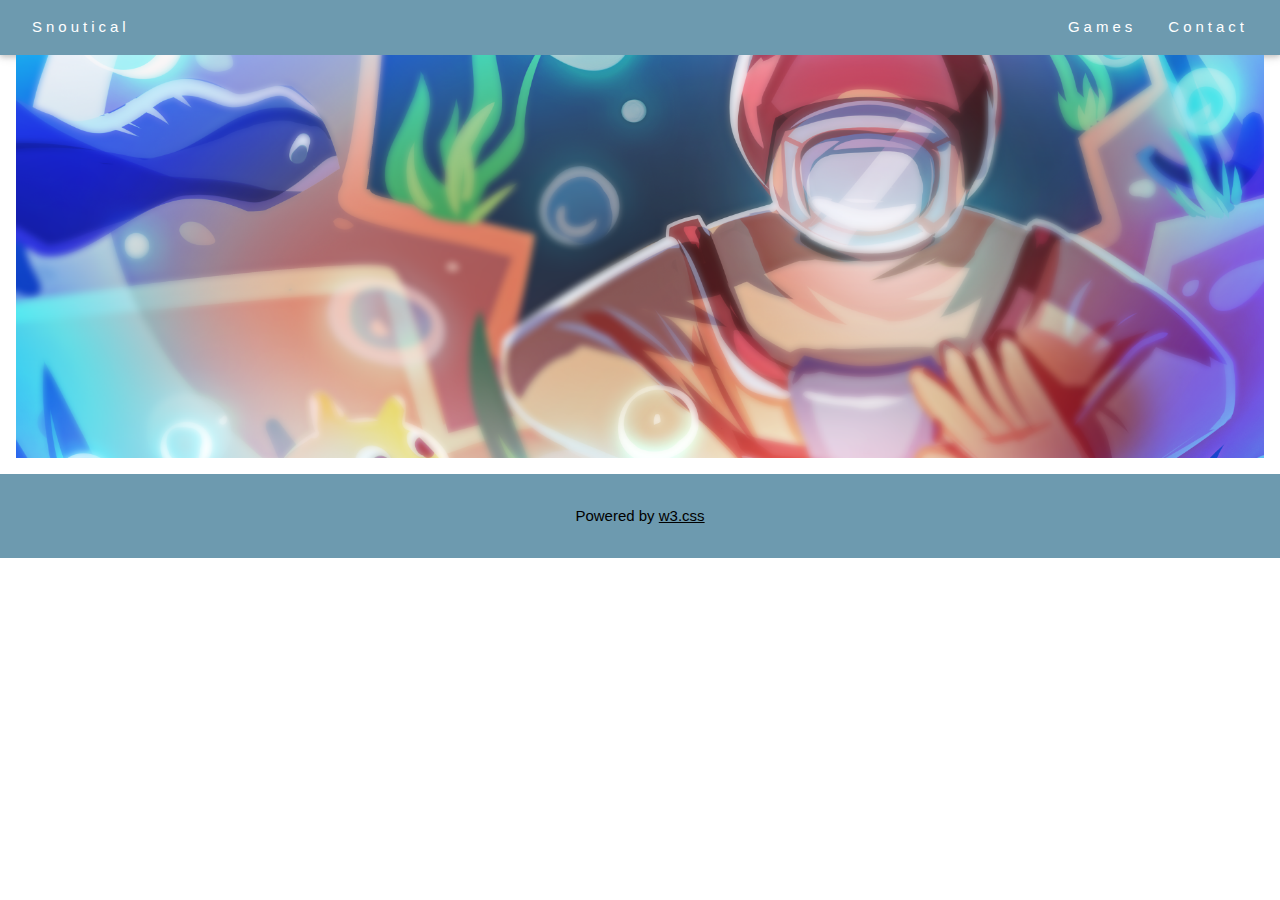
==== dont_drown/index.html @ d11ff859 "initial landing page" ====
<!DOCTYPE html>
<html>

<head>
    <title>Snoutical</title>
    <meta charset="UTF-8">
    <meta name="viewport" content="width=device-width, initial-scale=1">
    <link rel="stylesheet" href="https://www.w3schools.com/w3css/4/w3.css">
    <link rel="stylesheet" href="https://www.w3schools.com/lib/w3-theme-black.css">
    <link rel="stylesheet" href="https://cdnjs.cloudflare.com/ajax/libs/font-awesome/4.3.0/css/font-awesome.min.css">
    <link rel="stylesheet" href="../styles/custom.css">
</head>

<body>


    <!-- Navbar (sit on top) this currently hides the logo unless we add padding so maybe remove it and just do the non floating thing or make it transparent -->
    <div class="w3-bar dont-drown-blue w3-wide w3-padding w3-card w3-text-white">
        <a href="../index.html#home" class="w3-bar-item w3-button">Snoutical</a>
        <!-- Float links to the right. Hide them on small screens -->
        <div class="w3-right w3-hide-small">
            <a href="../index.html#games" class="w3-bar-item w3-button">Games</a>
            <a href="../index.html#contact" class="w3-bar-item w3-button">Contact</a>
        </div>
    </div>

    <!-- Header -->
    <div class="w3-container" style="width:100%" id="home">
        <div class="w3-center">
            <img class="w3-image" src="./images/Library_Hero.png" alt="Don't Drown">
        </div>
    </div>

    <!-- Page content -->
    <div class="w3-content w3-padding" style="max-width:1564px">
        <!-- TODO turn this into a like presskit thing -->
        <!-- End page content -->
    </div>


    <!-- Footer -->
    <footer class="w3-center w3-padding-16 dont-drown-blue">
        <p>Powered by <a href="https://www.w3schools.com/w3css/default.asp" title="W3.CSS" target="_blank"
                class="w3-hover-text-white">w3.css</a></p>
    </footer>
</body>

</html>
---- styles/custom.css ----
.dont-drown-blue {
    background-color: #6d9aaf;
}
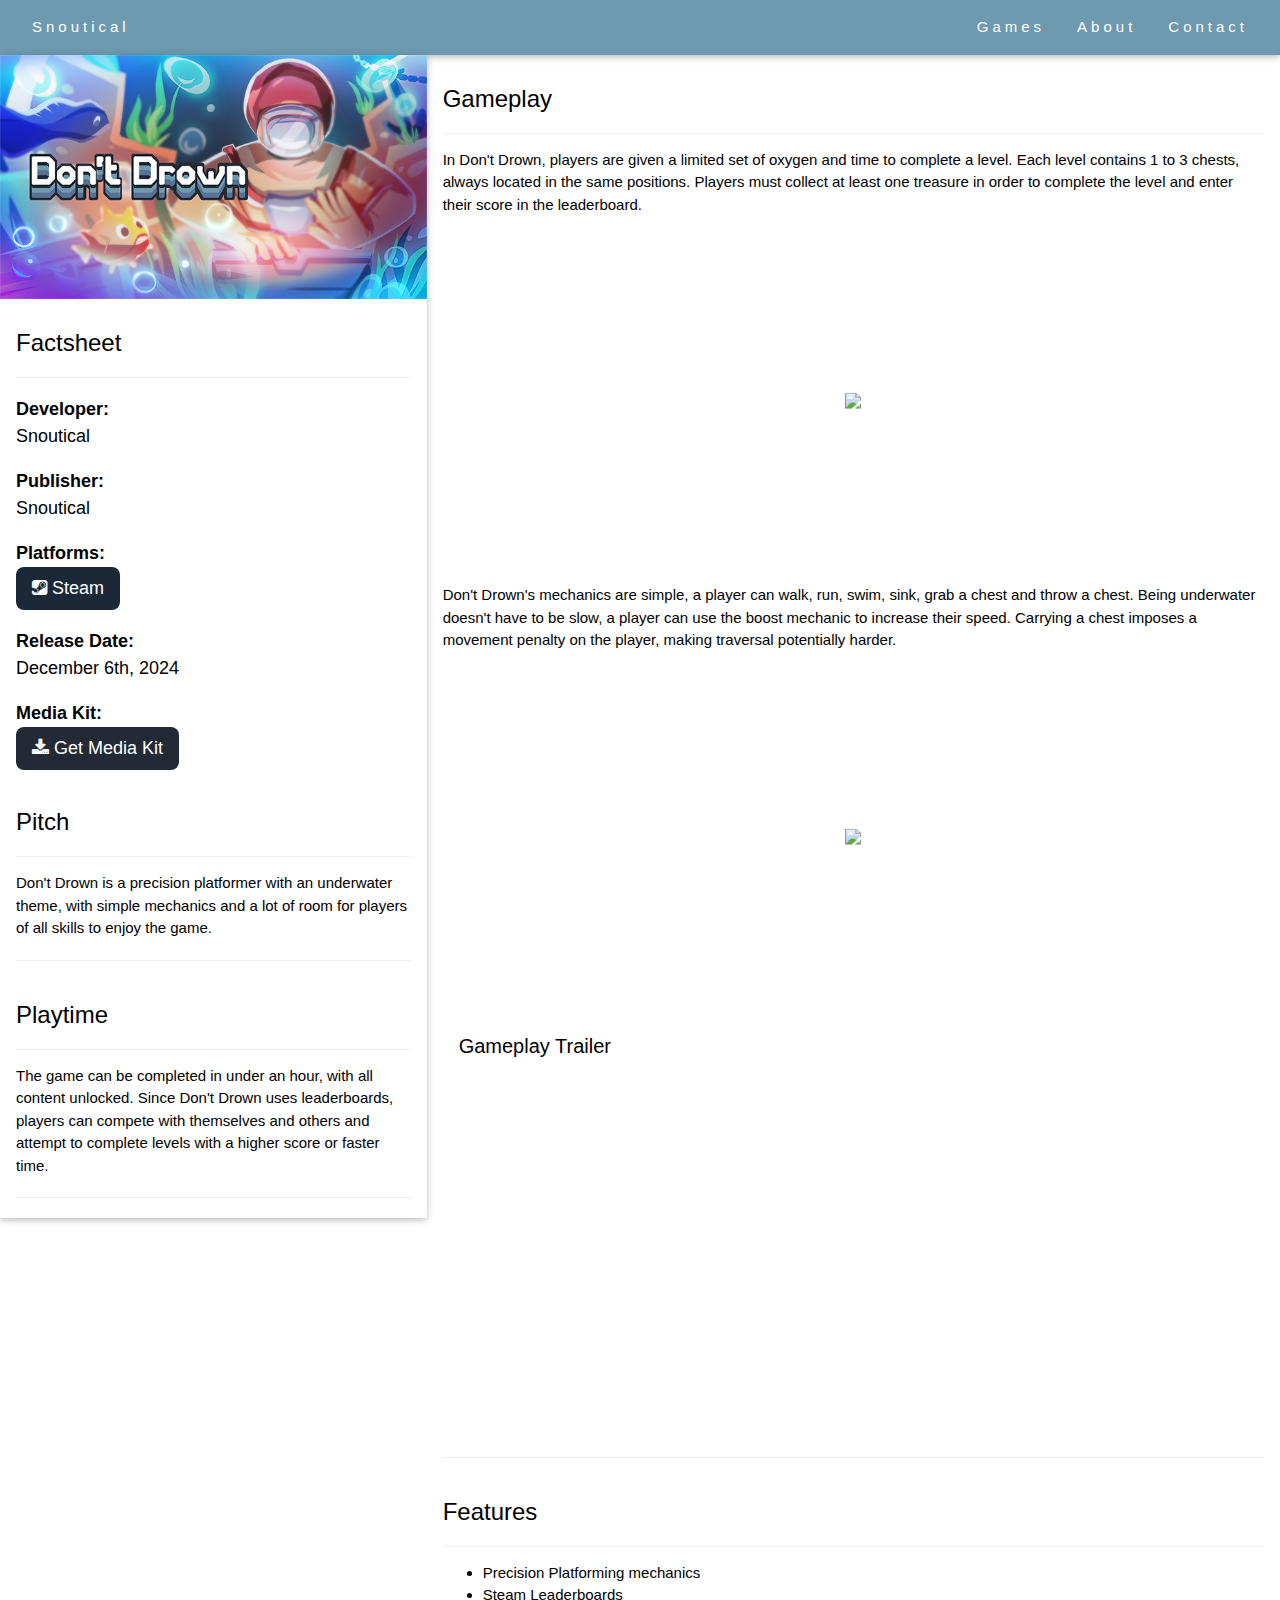
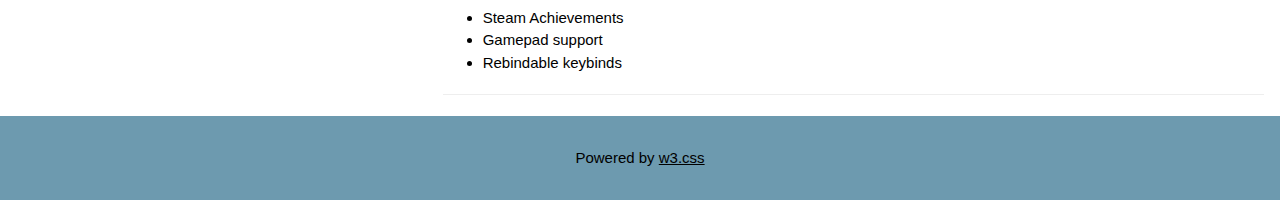
==== commit 399a56aa: "add don't drown page" ====
--- a/dont_drown/index.html
+++ b/dont_drown/index.html
@@ -7,7 +7,7 @@
     <meta name="viewport" content="width=device-width, initial-scale=1">
     <link rel="stylesheet" href="https://www.w3schools.com/w3css/4/w3.css">
     <link rel="stylesheet" href="https://www.w3schools.com/lib/w3-theme-black.css">
-    <link rel="stylesheet" href="https://cdnjs.cloudflare.com/ajax/libs/font-awesome/4.3.0/css/font-awesome.min.css">
+    <link rel="stylesheet" href="https://cdnjs.cloudflare.com/ajax/libs/font-awesome/4.7.0/css/font-awesome.min.css">
     <link rel="stylesheet" href="../styles/custom.css">
 </head>
 
@@ -20,23 +20,136 @@
         <!-- Float links to the right. Hide them on small screens -->
         <div class="w3-right w3-hide-small">
             <a href="../index.html#games" class="w3-bar-item w3-button">Games</a>
-            <a href="../index.html#contact" class="w3-bar-item w3-button">Contact</a>
+            <a href="../index.html#about" class="w3-bar-item w3-button">About</a>
+            <a href="https://aemail.com/0VqG" class="w3-bar-item w3-button">Contact</a>
         </div>
     </div>
 
-    <!-- Header -->
-    <div class="w3-container" style="width:100%" id="home">
-        <div class="w3-center">
-            <img class="w3-image" src="./images/Library_Hero.png" alt="Don't Drown">
+    <!-- page content -->
+    <!-- columnar section -->
+
+    <div class="w3-row">
+        <!-- Left side -->
+        <div class="w3-third w3-white w3-card">
+            <div class="w3-display-container">
+                <img src="./images/Store_Capsule_Main.png" style="width:100%" alt="LibraryCapsule">
+            </div>
+
+            <!-- Facts Part -->
+            <div class="w3-container">
+                <!-- fact section -->
+                <div>
+                    <h3 class="w3-border-bottom w3-border-light-grey w3-padding-16">Factsheet</h3>
+
+                    <p class="w3-large">
+                        <b>Developer:</b>
+                        <br>
+                        <span>Snoutical</span>
+                    </p>
+
+                    <p class="w3-large">
+                        <b>Publisher:</b>
+                        <br>
+                        <span>Snoutical</span>
+                    </p>
+
+                    <p class="w3-large">
+                        <b>Platforms:</b>
+                        <br>
+                        <a class="link-button-visited" href="https://store.steampowered.com/app/2398370/Dont_Drown/?utm_source=snoutical">
+                            <button class="w3-button w3-round-large steam-indigo w3-text-white">
+                                <i class="w3-large fa fa-steam-square"></i> Steam
+                            </button>
+                        </a>
+                    </p>
+
+                    <p class="w3-large">
+                        <b>Release Date:</b>
+                        <br>
+                        <span>December 6th, 2024</span>
+                    </p>
+
+                    <p class="w3-large">
+                        <b>Media Kit:</b>
+                        <br>
+                        <a class="link-button-visited" href="./mediakit/dont_drown_media_kit.zip" download>
+                            <button class="w3-button w3-round-large dont-drown-black w3-text-white">
+                                <i class="w3-large fa fa-download"></i> Get Media Kit
+                            </button>
+                        </a>
+                    </p>
+
+                    <div>
+                        <h3 class="w3-border-bottom w3-border-light-grey w3-padding-16">Pitch</h3>
+                        <p>Don't Drown is a precision platformer with an underwater theme, with simple mechanics and
+                            a lot of room for players of all skills to enjoy the game.</p>
+                        <hr>
+                    </div>
+
+                    <div>
+                        <h3 class="w3-border-bottom w3-border-light-grey w3-padding-16">Playtime</h3>
+                        <p>The game can be completed in under an hour, with all content unlocked. Since Don't Drown
+                            uses leaderboards, players can compete with themselves and others and attempt to
+                            complete levels with a higher score or faster time.</p>
+                        <hr>
+                    </div>
+                </div>
+            </div>
+
+            <!-- End Left Column -->
+        </div>
+
+        <!-- Right side -->
+        <div class="w3-twothird w3-container">
+            <div class="">
+                <h3 class="w3-border-bottom w3-border-light-grey w3-padding-16">Gameplay</h3>
+                <p>In Don't Drown, players are given a limited set of oxygen and time to complete a level. Each level
+                    contains 1 to 3 chests, always located in the same positions.
+                    Players must collect at least one treasure in order to complete the level and enter their score in
+                    the leaderboard.
+                </p>
+                <!-- pad container a bit -->
+                <div class="w3-display-container" style="height:338px;">
+                    <div class="w3-display-middle"><img src="./gifs/chest_gravity.gif"></img></div>
+                </div>
+                <p>
+                    Don't Drown's mechanics are simple, a player can walk, run, swim, sink, grab a chest and throw a
+                    chest. Being underwater doesn't have to be slow, a player can use the boost mechanic to increase
+                    their
+                    speed.
+                    Carrying a chest imposes a movement penalty on the player, making traversal potentially harder.
+                </p>
+                <div class="w3-display-container" style="height:338px;">
+                    <div class="w3-display-middle"><img src="./gifs/avoid_morrays.gif"></img></div>
+                </div>
+                <div class="w3-container">
+                    <h4 class="w3-padding-16">Gameplay Trailer</h3>
+                        <div class="w3-display-container" style="height:350px;">
+                            <div class="w3-display-middle">
+                                <iframe width="560" height="315"
+                                    src="https://www.youtube.com/embed/isk_L1QvSFI?si=_Ar3vrkEmR3wquTR"
+                                    title="YouTube video player" frameborder="0"
+                                    allow="accelerometer; autoplay; clipboard-write; encrypted-media; gyroscope; picture-in-picture; web-share"
+                                    referrerpolicy="strict-origin-when-cross-origin" allowfullscreen></iframe>
+                            </div>
+                        </div>
+                </div>
+                <hr>
+            </div>
+
+            <div class="">
+                <h3 class="w3-border-bottom w3-border-light-grey w3-padding-16">Features</h3>
+                <ul>
+                    <li>Precision Platforming mechanics</li>
+                    <li>Steam Leaderboards</li>
+                    <li>Steam Achievements</li>
+                    <li>Gamepad support</li>
+                    <li>Rebindable keybinds</li>
+                </ul>
+            </div>
+            <hr>
         </div>
     </div>
-
-    <!-- Page content -->
-    <div class="w3-content w3-padding" style="max-width:1564px">
-        <!-- TODO turn this into a like presskit thing -->
-        <!-- End page content -->
-    </div>
-
 
     <!-- Footer -->
     <footer class="w3-center w3-padding-16 dont-drown-blue">
--- a/styles/custom.css
+++ b/styles/custom.css
@@ -1,3 +1,18 @@
 .dont-drown-blue {
     background-color: #6d9aaf;
+}
+.dont-drown-black {
+    background-color: #232a36;
+}
+.dont-drown-dark-blue {
+    background-color: #597196;
+}
+
+.steam-indigo {
+    background-color: #1b2838;
+}
+
+/* remove the line after link pressed */
+.link-button-visited {
+    text-decoration: none;
 }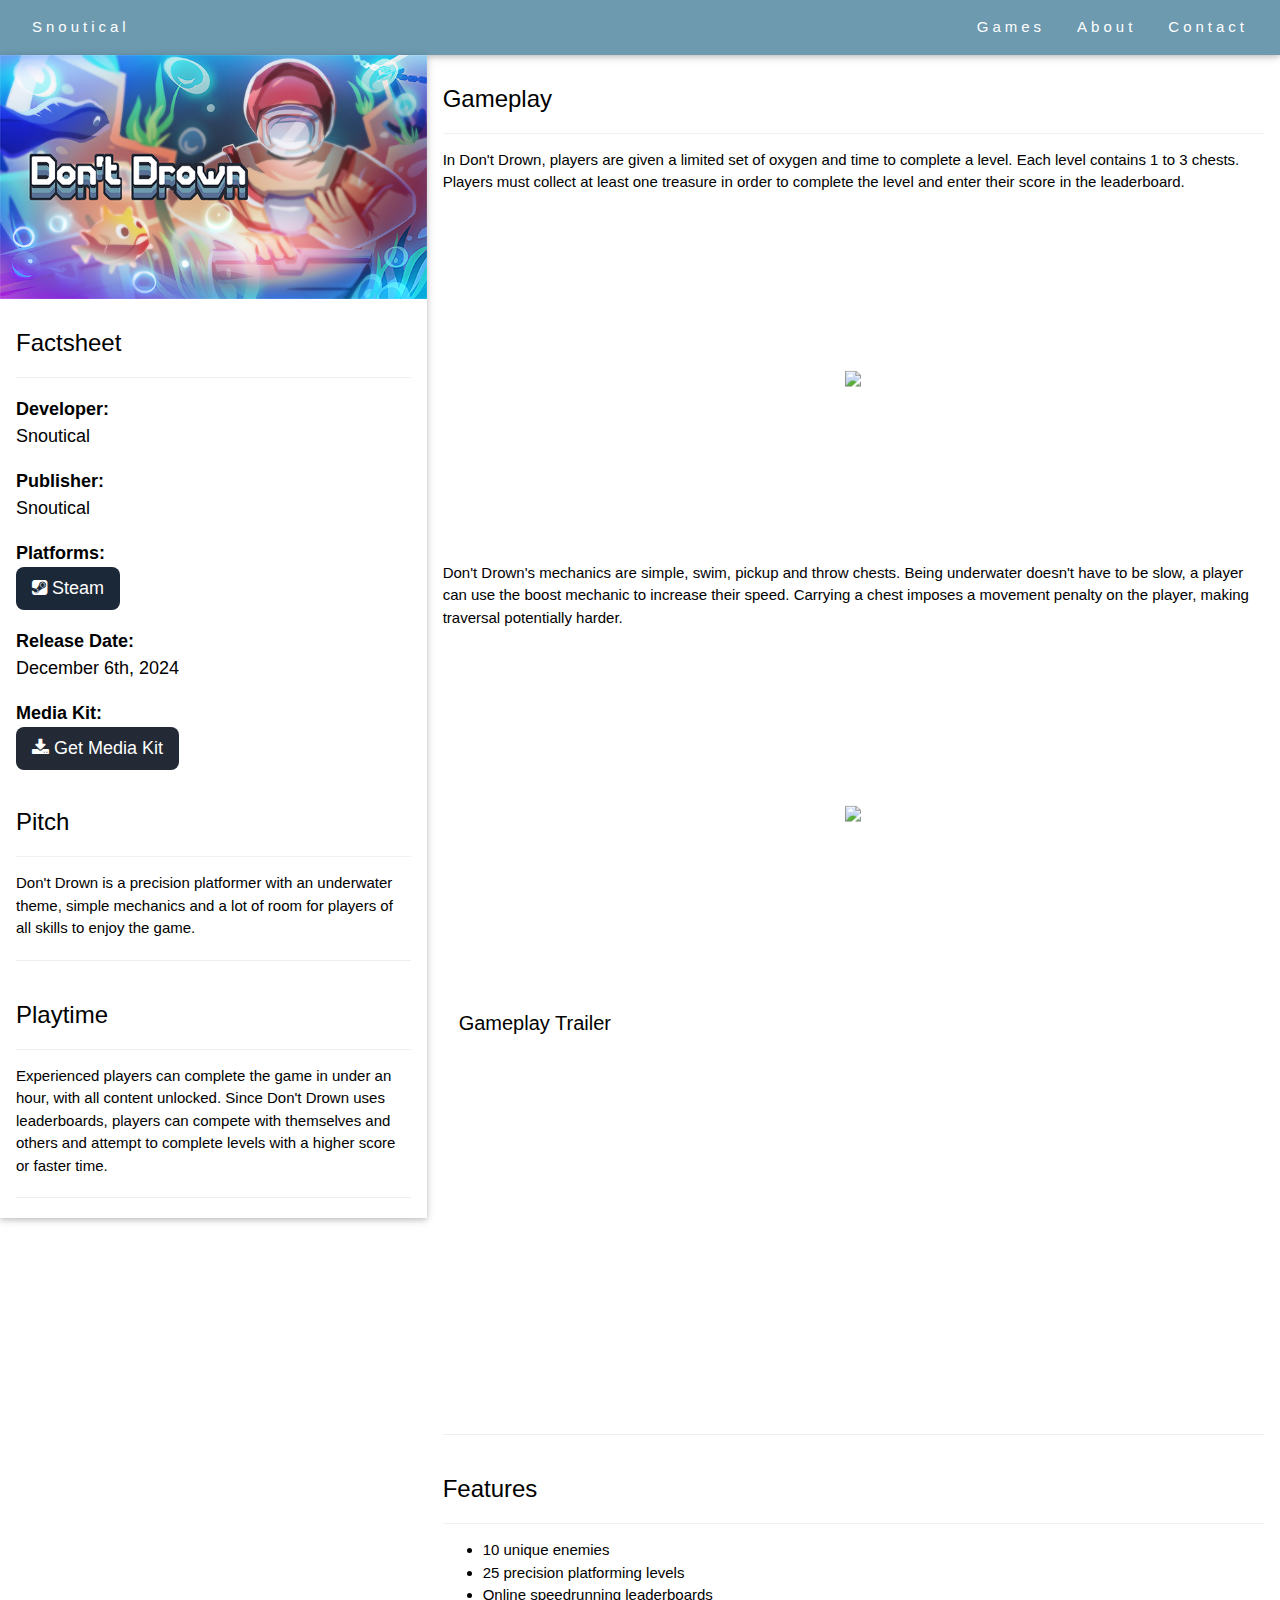
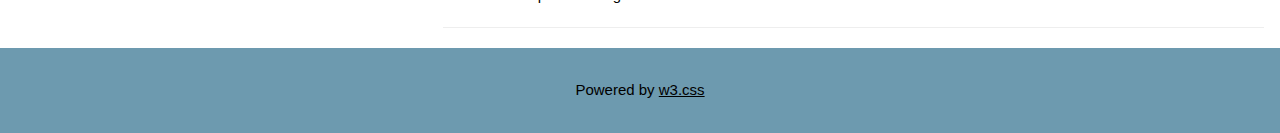
==== commit 65755440: "corrections to presskit" ====
--- a/dont_drown/index.html
+++ b/dont_drown/index.html
@@ -81,14 +81,14 @@
 
                     <div>
                         <h3 class="w3-border-bottom w3-border-light-grey w3-padding-16">Pitch</h3>
-                        <p>Don't Drown is a precision platformer with an underwater theme, with simple mechanics and
+                        <p>Don't Drown is a precision platformer with an underwater theme, simple mechanics and
                             a lot of room for players of all skills to enjoy the game.</p>
                         <hr>
                     </div>
 
                     <div>
                         <h3 class="w3-border-bottom w3-border-light-grey w3-padding-16">Playtime</h3>
-                        <p>The game can be completed in under an hour, with all content unlocked. Since Don't Drown
+                        <p>Experienced players can complete the game in under an hour, with all content unlocked. Since Don't Drown
                             uses leaderboards, players can compete with themselves and others and attempt to
                             complete levels with a higher score or faster time.</p>
                         <hr>
@@ -104,8 +104,7 @@
             <div class="">
                 <h3 class="w3-border-bottom w3-border-light-grey w3-padding-16">Gameplay</h3>
                 <p>In Don't Drown, players are given a limited set of oxygen and time to complete a level. Each level
-                    contains 1 to 3 chests, always located in the same positions.
-                    Players must collect at least one treasure in order to complete the level and enter their score in
+                    contains 1 to 3 chests. Players must collect at least one treasure in order to complete the level and enter their score in
                     the leaderboard.
                 </p>
                 <!-- pad container a bit -->
@@ -113,8 +112,7 @@
                     <div class="w3-display-middle"><img src="./gifs/chest_gravity.gif"></img></div>
                 </div>
                 <p>
-                    Don't Drown's mechanics are simple, a player can walk, run, swim, sink, grab a chest and throw a
-                    chest. Being underwater doesn't have to be slow, a player can use the boost mechanic to increase
+                    Don't Drown's mechanics are simple, swim, pickup and throw chests. Being underwater doesn't have to be slow, a player can use the boost mechanic to increase
                     their
                     speed.
                     Carrying a chest imposes a movement penalty on the player, making traversal potentially harder.
@@ -140,11 +138,9 @@
             <div class="">
                 <h3 class="w3-border-bottom w3-border-light-grey w3-padding-16">Features</h3>
                 <ul>
-                    <li>Precision Platforming mechanics</li>
-                    <li>Steam Leaderboards</li>
-                    <li>Steam Achievements</li>
-                    <li>Gamepad support</li>
-                    <li>Rebindable keybinds</li>
+                    <li>10 unique enemies</li>
+                    <li>25 precision platforming levels</li>
+                    <li>Online speedrunning leaderboards</li>
                 </ul>
             </div>
             <hr>
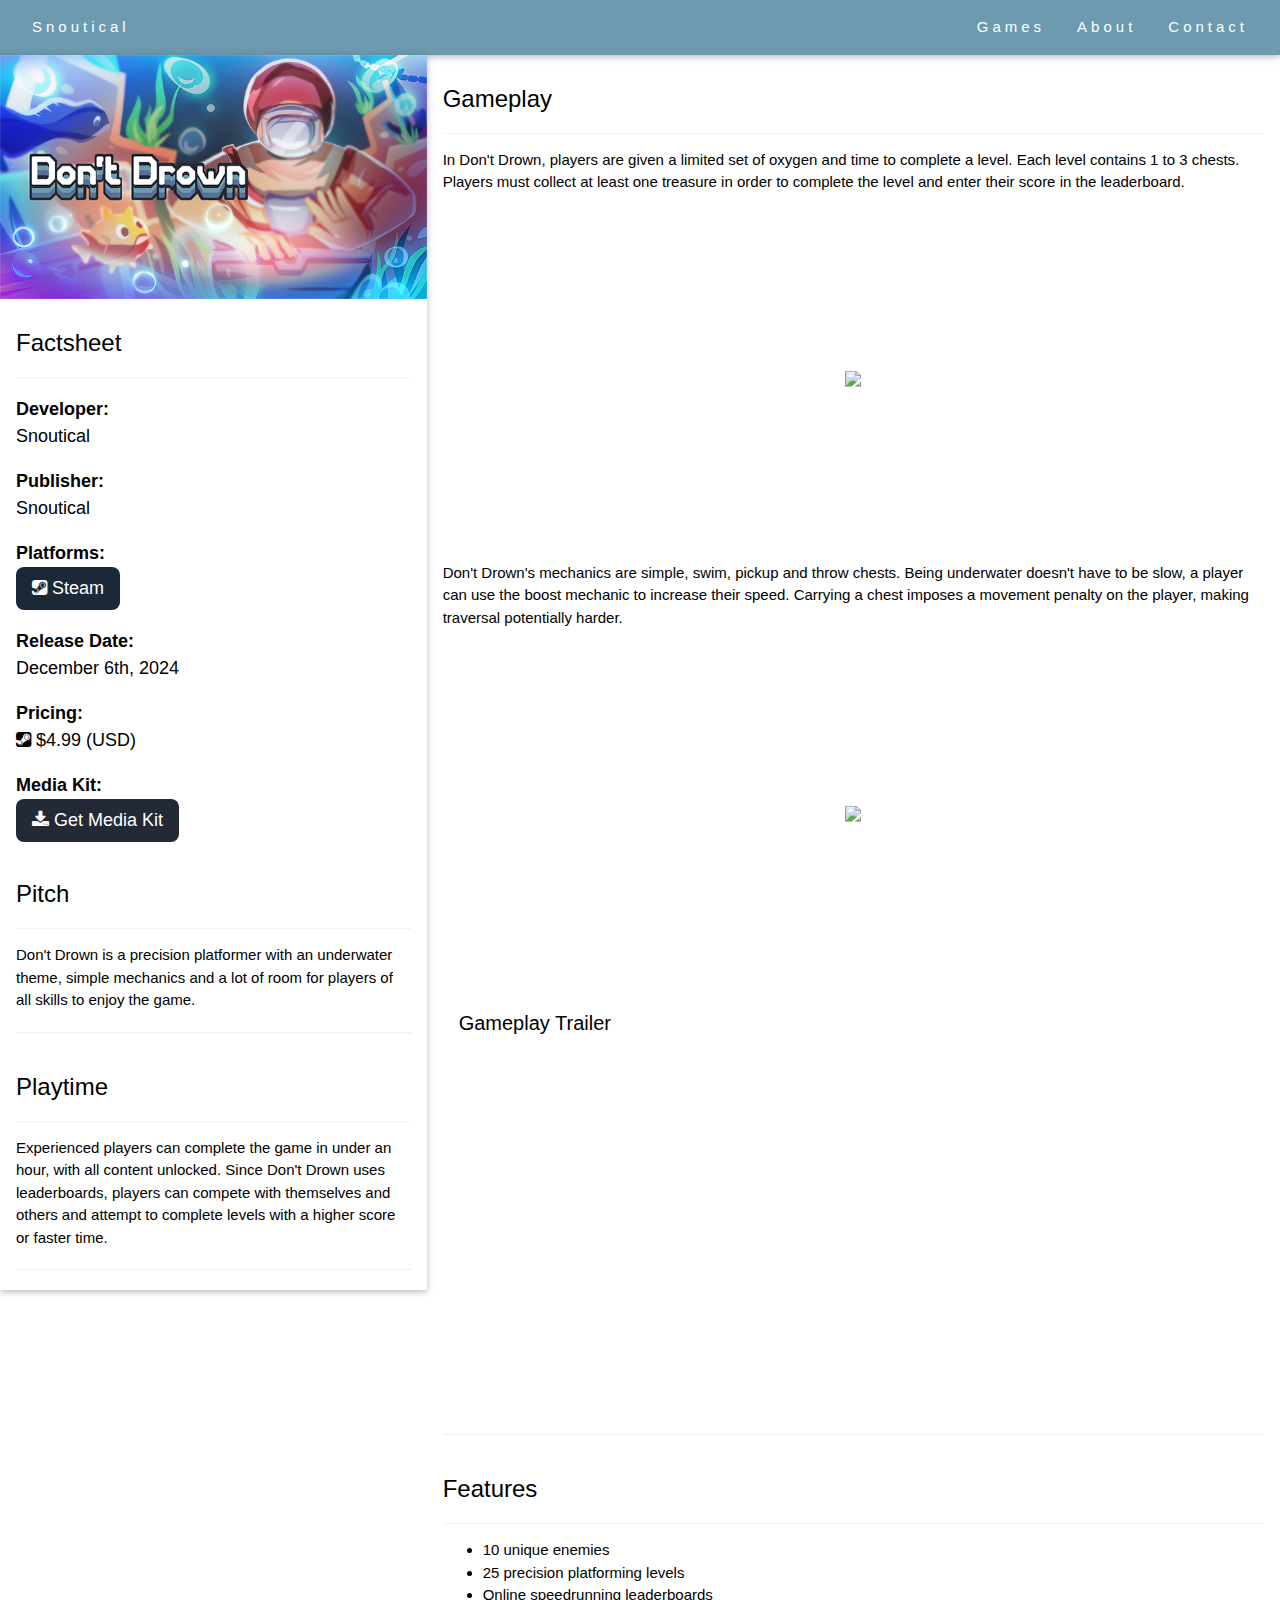
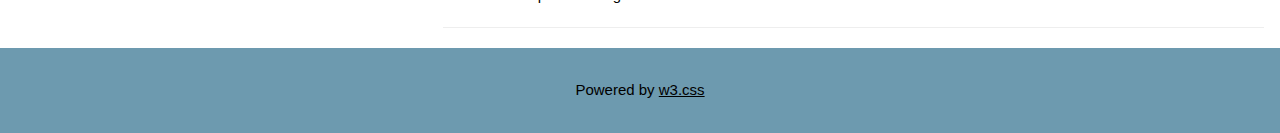
==== commit 583ffd3c: "add pricing" ====
--- a/dont_drown/index.html
+++ b/dont_drown/index.html
@@ -67,6 +67,12 @@
                         <b>Release Date:</b>
                         <br>
                         <span>December 6th, 2024</span>
+                    </p>
+
+                    <p class="w3-large">
+                        <b>Pricing:</b>
+                        <br>
+                        <i class="w3-large fa fa-steam-square"></i><span> $4.99 (USD)</span>
                     </p>
 
                     <p class="w3-large">
